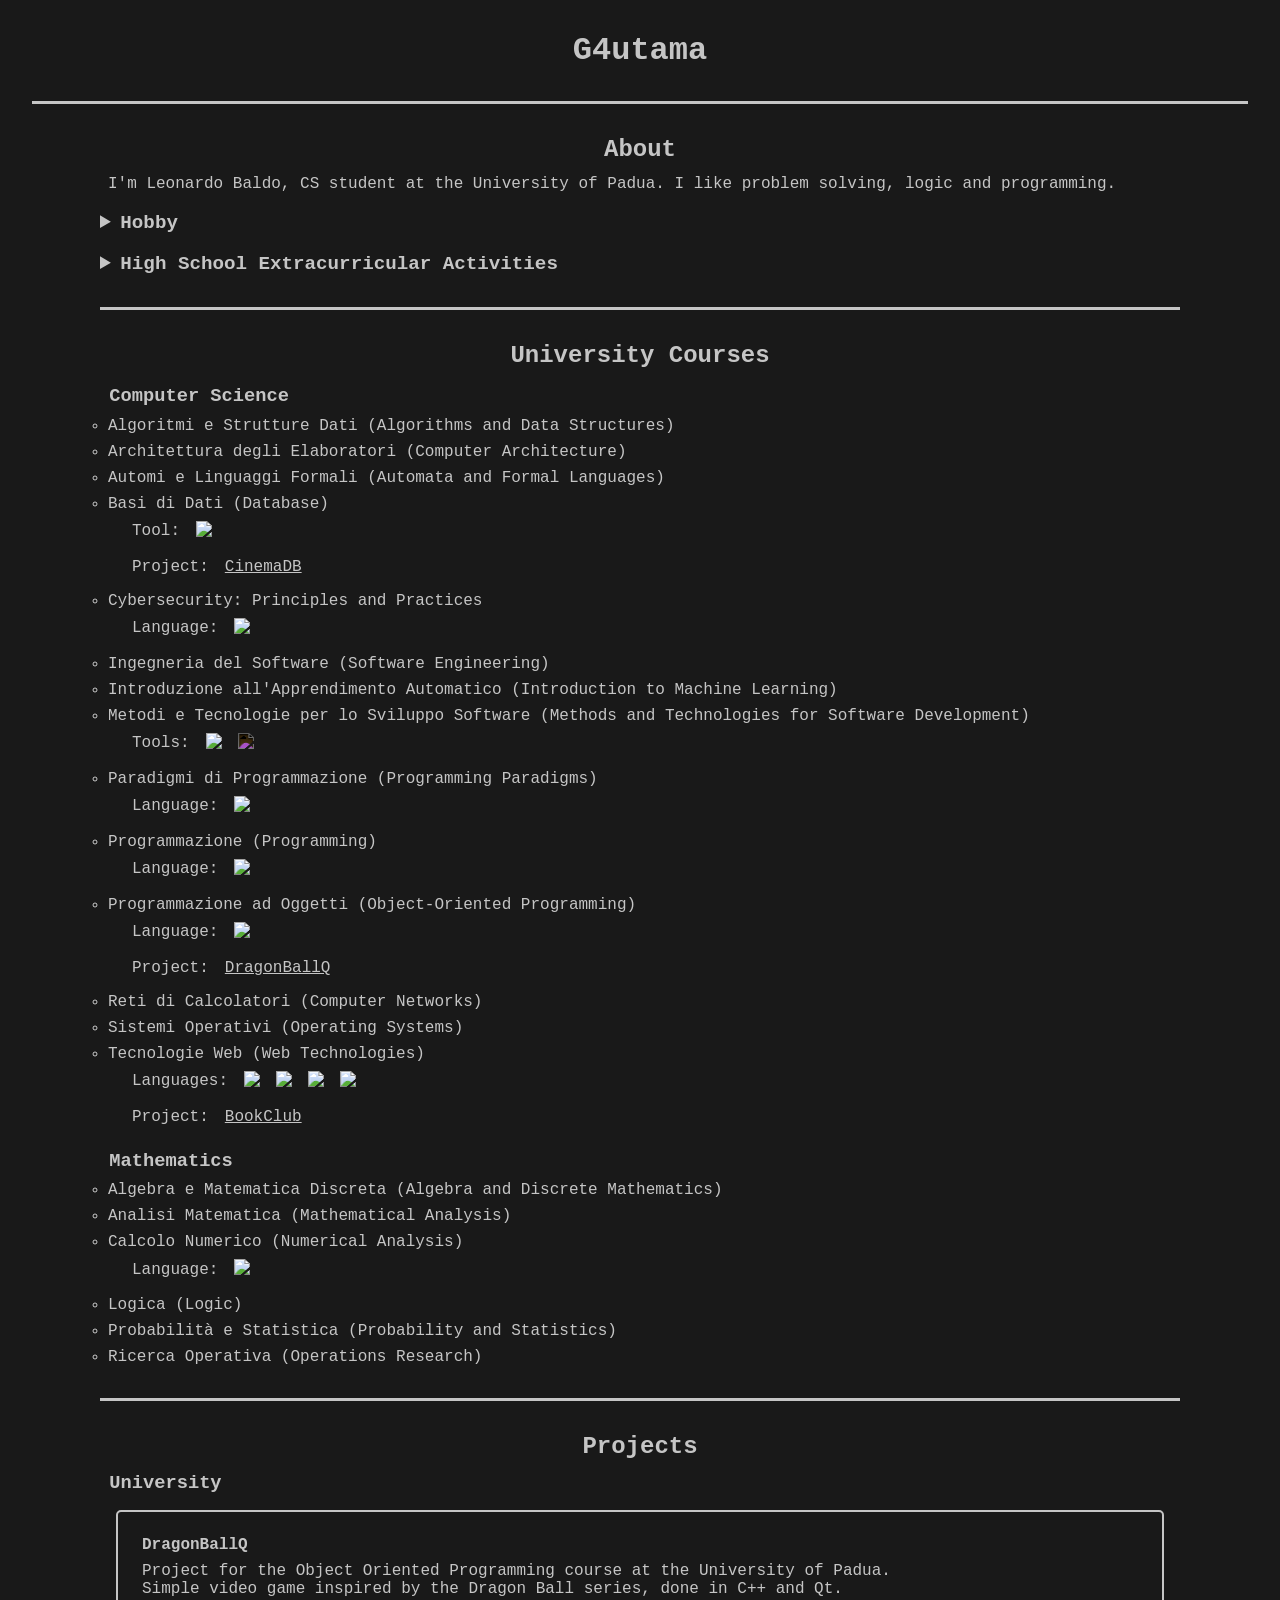
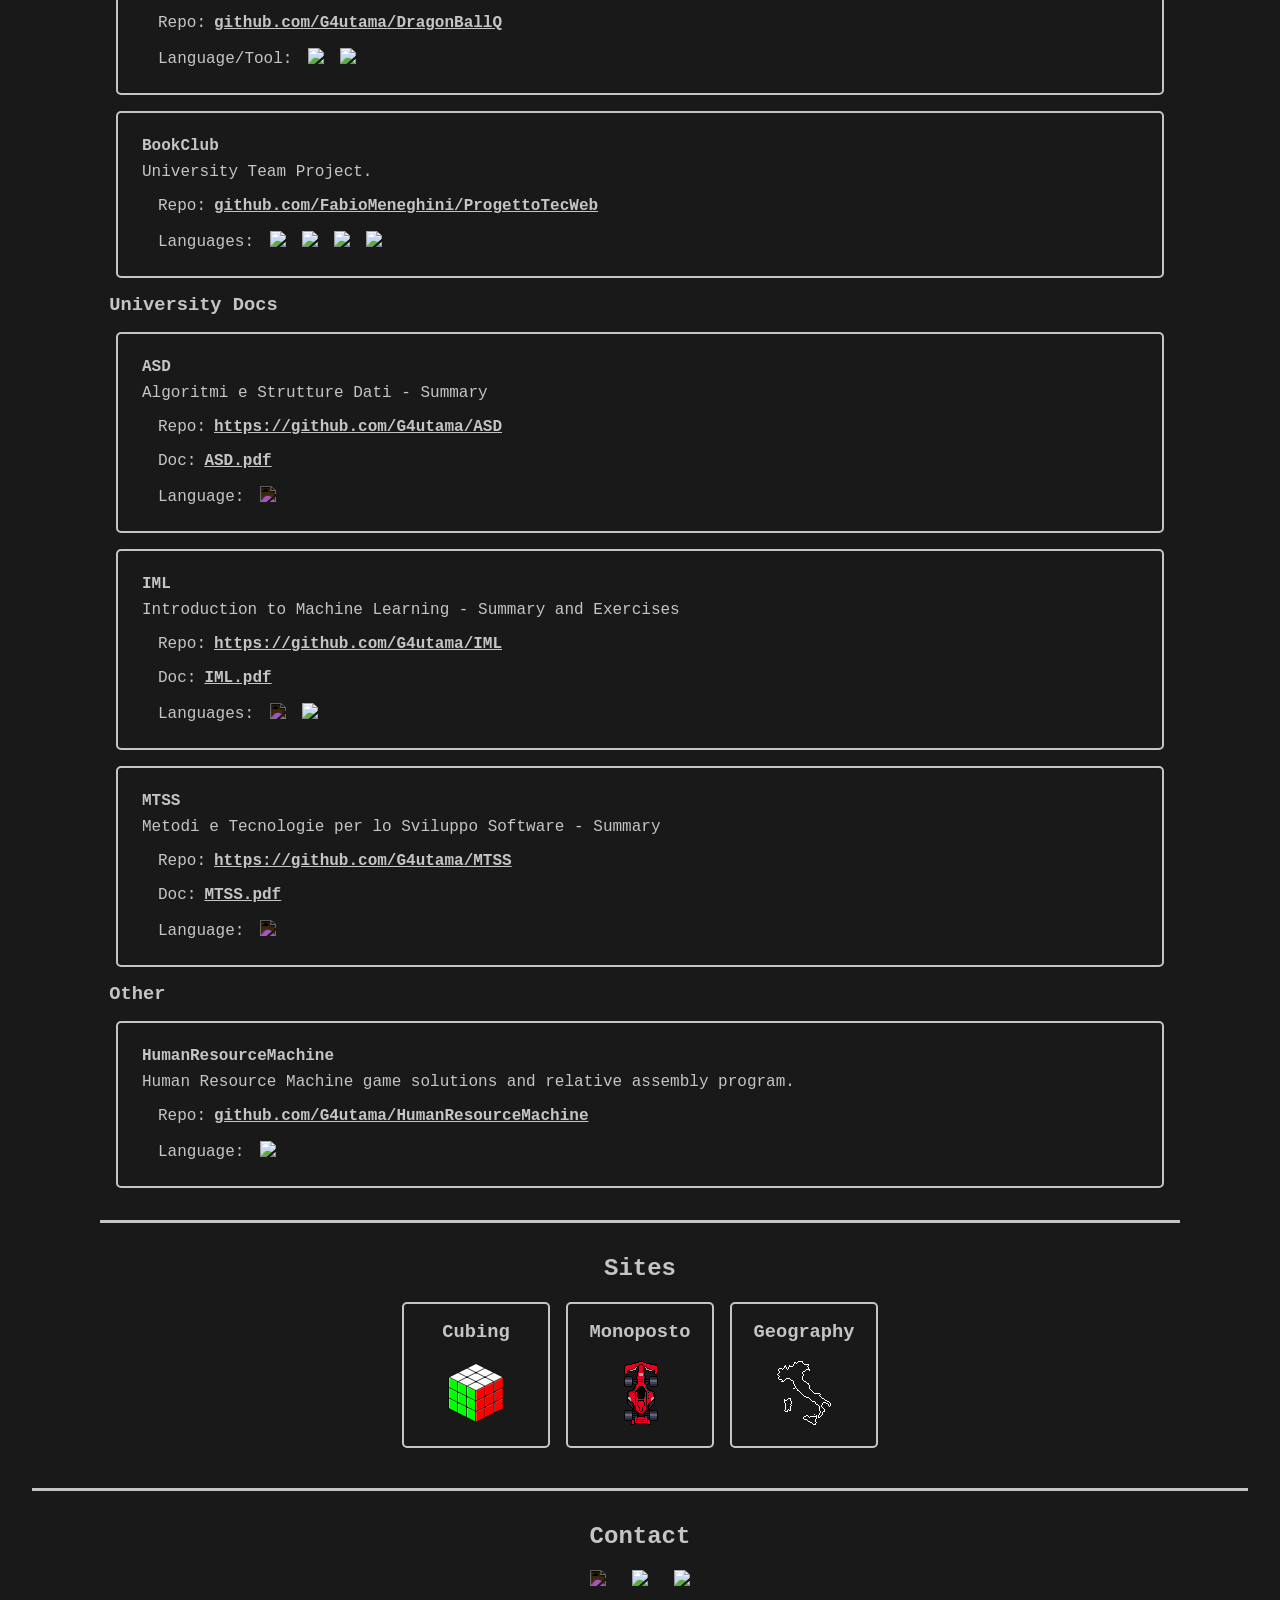
==== index.html @ 2524d0ea "add site" ====
<!DOCTYPE html>
<html>
<head>
    <title>Monoposto</title>
    <link rel="icon" type="image/png" href="assets/G4utama.jpg">
    <link rel="stylesheet" type="text/css" href="style/style.css">
    <link rel="stylesheet" type="text/css" href="style/mobile.css" media="screen and (max-width: 1080px)">
    <script src="script/script.js"></script>
</head>
<body>
    <h1>G4utama</h1>
    <hr>
    <div id="about"></div>
    <div id="university"></div>  
    <div id="projects"></div>
    <div id="sites"></div>
    <hr>
    <h2>Contact</h2>
    <div id="contact">
        <a href="https://github.com/G4utama"><img class="invert" src="https://cdn.jsdelivr.net/gh/devicons/devicon@latest/icons/github/github-original.svg"></a>
        <a href="https://www.linkedin.com/in/leonardo-baldo-6a79652bb/"><img src="https://cdn.jsdelivr.net/gh/devicons/devicon@latest/icons/linkedin/linkedin-original.svg"></a>
        <a href="https://www.worldcubeassociation.org/persons/2022BALD01"><img src="https://assets.worldcubeassociation.org/assets/66efd68/packs/static/react_on_rails_components/StaticPages/LogoImages/2%20Negative%20Primary/WCA%20Logo-fc55f4567d8fdf5525ef.svg"></a>
    </div>
</body>
</html>
---- style/style.css ----
*{
    margin: 0;
    padding: 0;
}

:root{
    --background: rgba(0, 0, 0, 0.9);
    --darkGray: rgba(255, 255, 255, 0.25);
    --lightGray: rgba(255, 255, 255, 0.75);
}

html{
    font-family: "Courier New", monospace;
}

body{
    background-color: var(--background);
    color: var(--lightGray);
    justify-content: center;
    align-items: center;
    flex-direction: column;
    margin: 2em;
    text-align: center;
}

#about, #university, #projects, #sites{
    max-width: 1080px;
    margin: auto;
}

hr{
    width: 100%;
    border: none;
    border-top: 3px solid var(--lightGray);
    margin: 2em 0;
}

h1, h2, h3, h4, p, ul, li{
    margin: 0.5em;
    text-align: left;
}

h1, h2, #sites h3{
    text-align: center;
}

ul{
    list-style-type: circle;
    /* max-width: 720px; */
    margin: 1em auto;
}

li{
    text-align: justify;
}

.listTitle{
    font-size: 1.2em;
    list-style-type: none;
    font-weight: bold;
    margin-top: 2em;
    text-align: left;
}

.listFLex{
    display: flex;
    align-items: center;
    margin-left: 1em;
}

/* .hide{
    display: none;
    margin-left: 1em;
    padding: 0.2em;
    border: 1px solid yellow;
    color: yellow;
    border-radius: 5px;
}

.tooltip:hover + .hide{
    display: block;
} */

summary{
    margin-top: 1em;
    font-size: 1.2em;
    font-weight: bold;
    text-align: left;
}

a{
    text-decoration: underline;
    color: var(--lightGray);
}

a:hover{
    text-decoration: underline magenta;
    color: magenta;
}

img{
    max-width: 64px;
    max-height: 64px;
    margin: 0.5em;
}

/* Projects */

/* #projects li, #hobby li{
    text-align: justify;
} */

#projects a{
    font-weight: bold;
}

#projects img, #university img{
    width: 32px;
}

.invert{
    filter: invert(1);
}

.card{
    text-align: left;
    border: 2px solid var(--lightGray);
    border-radius: 5px;
    padding: 1em;
    margin: 1em;
}

.cardFlex{
    display: flex;
    align-items: center;
}

/* Sites */

#sites div{
    display: flex;
    flex-wrap: wrap;
    justify-content: center;
    align-items: center;
}

#sites a{
    border: 2px solid var(--lightGray);
    border-radius: 5px;
    padding: 0.5em;
    margin: 0.5em;
    text-decoration: none;
    text-align: center;
    flex-direction: column;
    min-width: 128px;
    max-width: 256px;
}

#sites a:hover{
    background-color: var(--darkGray);
}

#sites a:active{
    background-color: var(--lightGray);
}

/* Contact */

#contact img{
    width: 32px;
}
---- style/mobile.css ----
html{
    font-size: 1.5em;
}

/* img{
    width: 128px;
} */

#contact img{
    width: 48px;
}
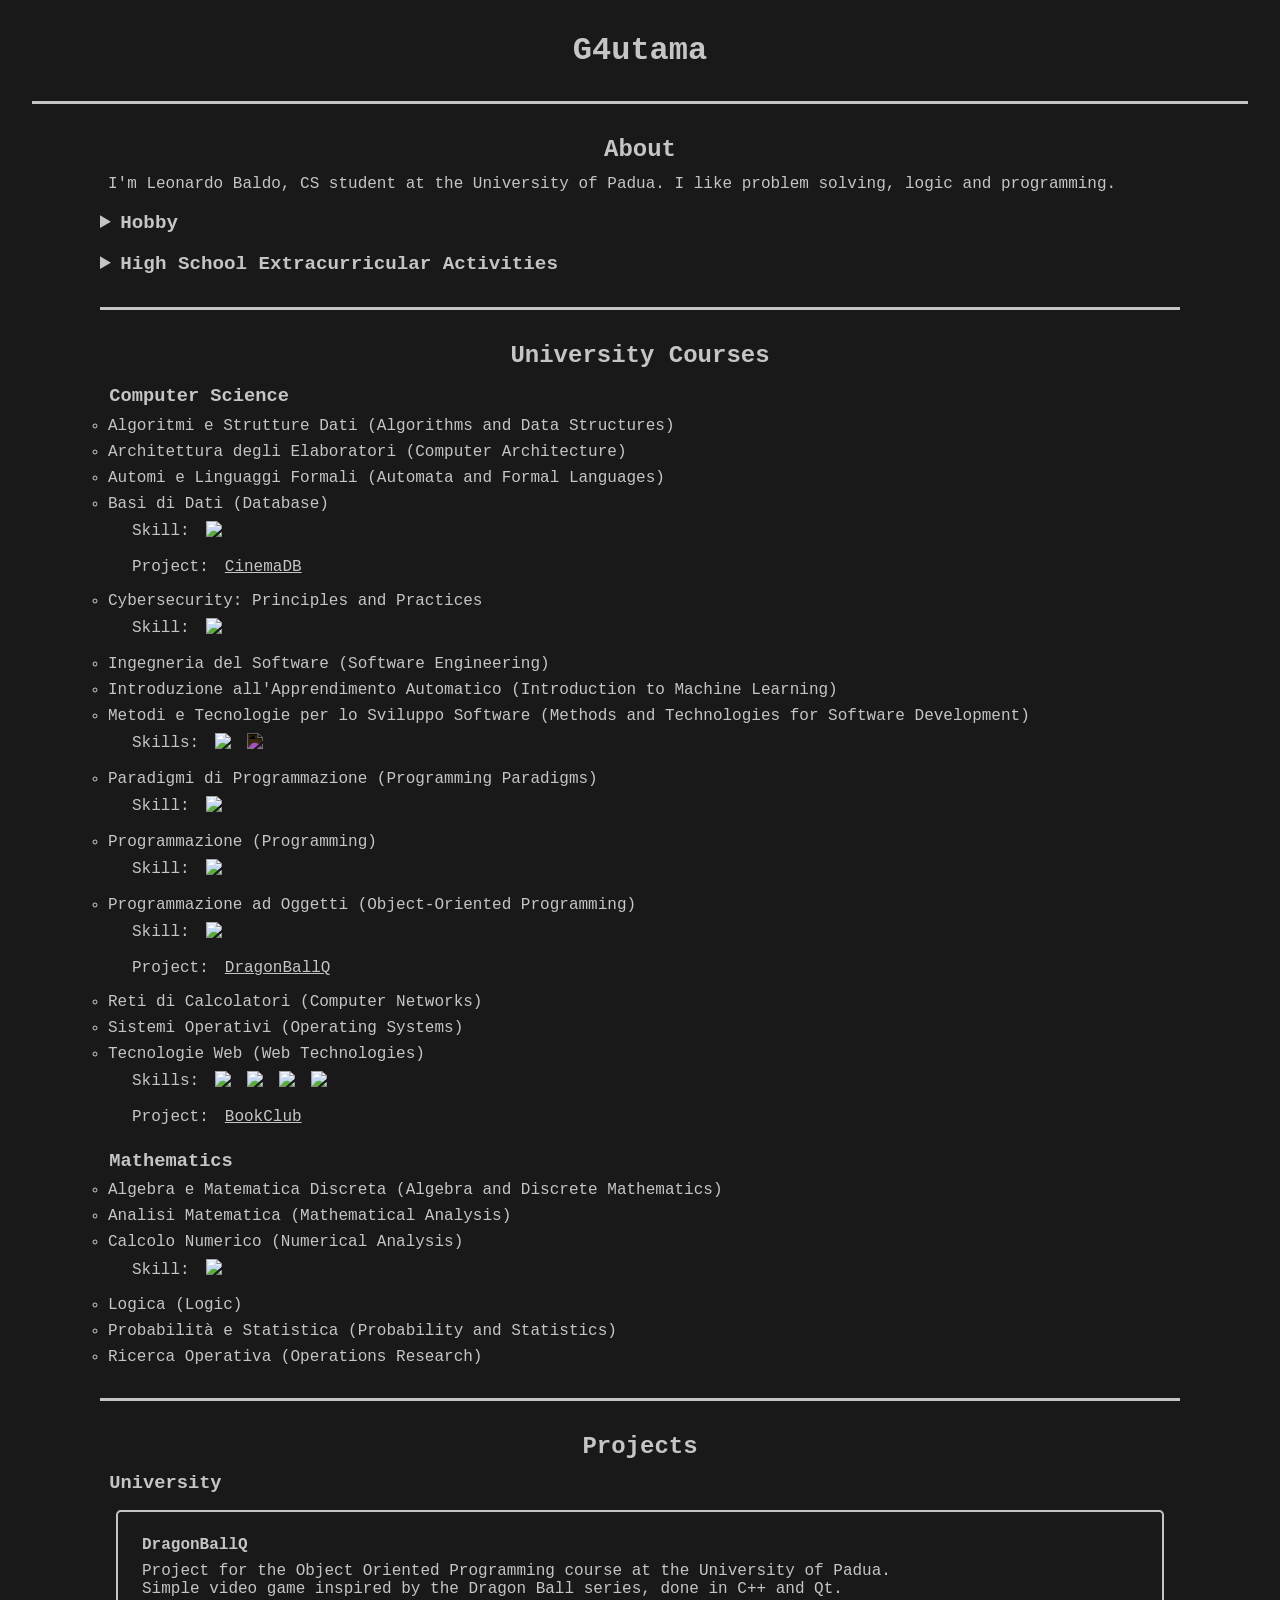
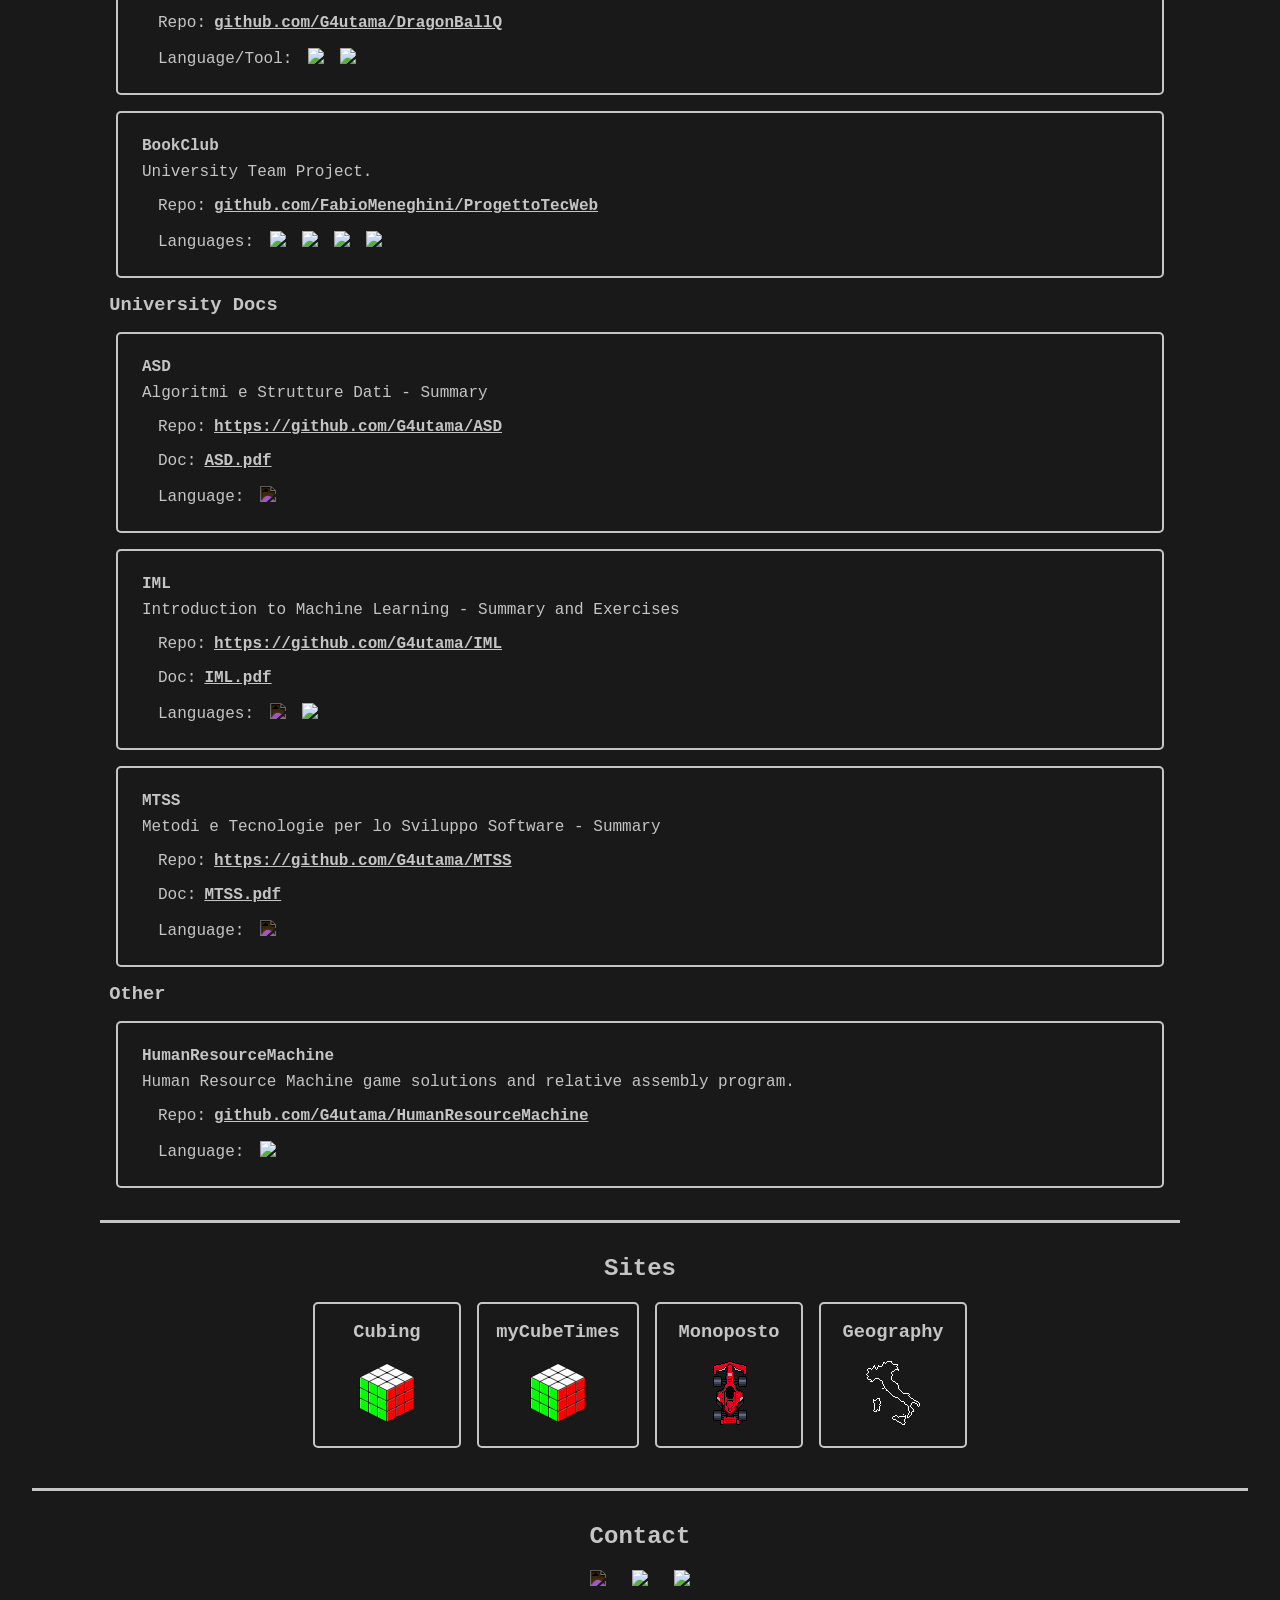
==== commit ab1097f0: "logo + fix" ====
--- a/index.html
+++ b/index.html
@@ -1,8 +1,8 @@
 <!DOCTYPE html>
 <html>
 <head>
-    <title>Monoposto</title>
-    <link rel="icon" type="image/png" href="assets/G4utama.jpg">
+    <title>G4utama</title>
+    <link rel="icon" type="image/png" href="assets/G4utama.png">
     <link rel="stylesheet" type="text/css" href="style/style.css">
     <link rel="stylesheet" type="text/css" href="style/mobile.css" media="screen and (max-width: 1080px)">
     <script src="script/script.js"></script>
--- a/style/style.css
+++ b/style/style.css
@@ -158,6 +158,7 @@
 
 #sites a:hover{
     background-color: var(--darkGray);
+    color: var(--lightGray)
 }
 
 #sites a:active{
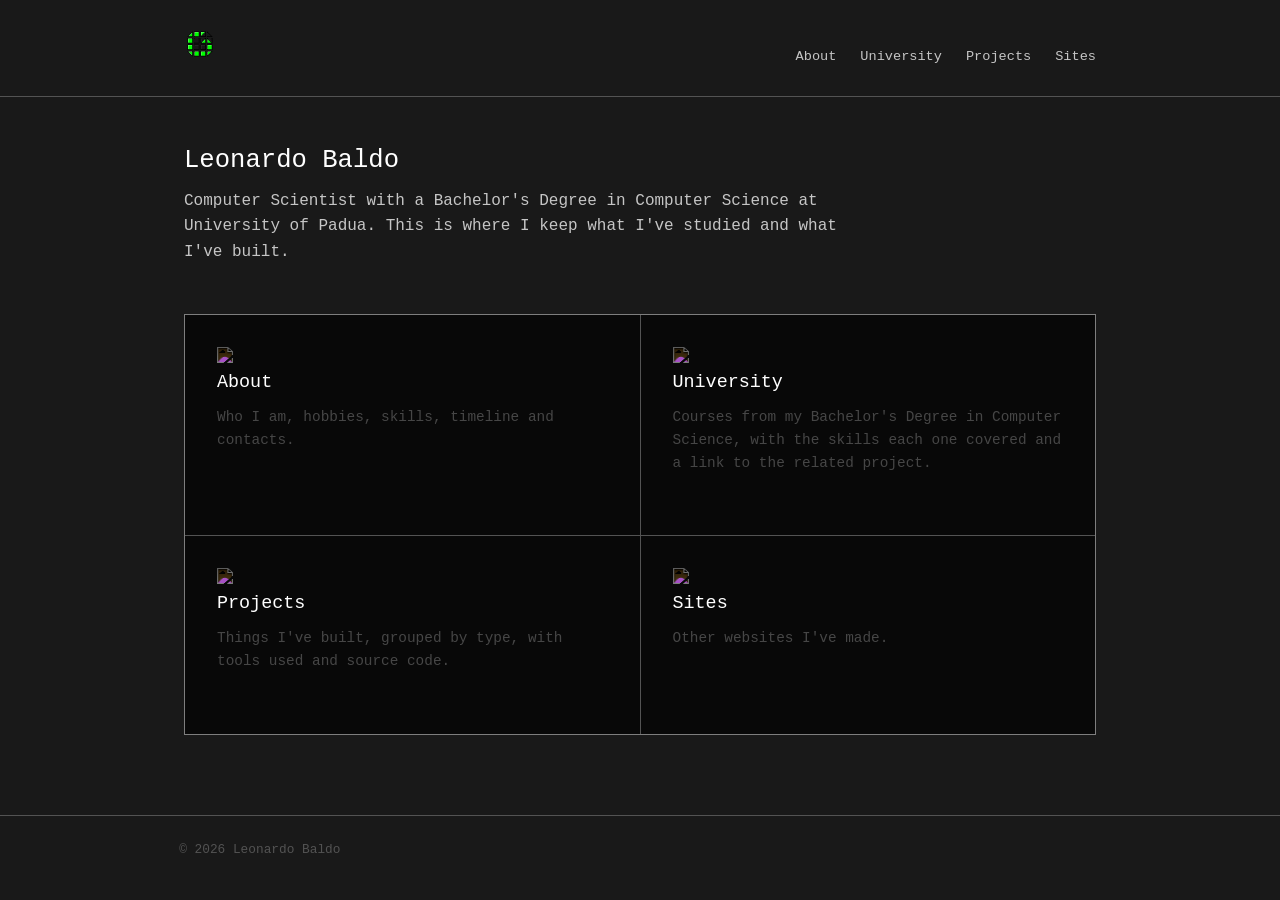
==== commit 2b148c46: "complete rework" ====
--- a/index.html
+++ b/index.html
@@ -1,25 +1,68 @@
 <!DOCTYPE html>
-<html>
+<html lang="en">
 <head>
-    <title>G4utama</title>
-    <link rel="icon" type="image/png" href="assets/G4utama.png">
-    <link rel="stylesheet" type="text/css" href="style/style.css">
-    <link rel="stylesheet" type="text/css" href="style/mobile.css" media="screen and (max-width: 1080px)">
-    <script src="script/script.js"></script>
+	<meta charset="UTF-8">
+	<meta name="viewport" content="width=device-width, initial-scale=1">
+	<title>Portfolio - Leonardo Baldo</title>
+	<link rel="icon" type="image/png" href="assets/G4utama.png">
+	<link rel="stylesheet" href="style/style.css">
+	<link rel="stylesheet" type="text/css" href="style/mobile.css" media="screen and (max-width: 720px)">
 </head>
-<body>
-    <h1>G4utama</h1>
-    <hr>
-    <div id="about"></div>
-    <div id="university"></div>  
-    <div id="projects"></div>
-    <div id="sites"></div>
-    <hr>
-    <h2>Contact</h2>
-    <div id="contact">
-        <a href="https://github.com/G4utama"><img class="invert" src="https://cdn.jsdelivr.net/gh/devicons/devicon@latest/icons/github/github-original.svg"></a>
-        <a href="https://www.linkedin.com/in/leonardo-baldo-6a79652bb/"><img src="https://cdn.jsdelivr.net/gh/devicons/devicon@latest/icons/linkedin/linkedin-original.svg"></a>
-        <a href="https://www.worldcubeassociation.org/persons/2022BALD01"><img src="https://assets.worldcubeassociation.org/assets/66efd68/packs/static/react_on_rails_components/StaticPages/LogoImages/2%20Negative%20Primary/WCA%20Logo-fc55f4567d8fdf5525ef.svg"></a>
-    </div>
+<body data-page="home">
+	<header class="site-header">
+		<div class="wrap">
+		<div class="logo"><img src="assets/G4utama.png"></div>
+		<nav class="site-nav">
+			<ul>
+				<li><a href="about.html" data-page="about">About</a></li>
+				<li><a href="university.html" data-page="university">University</a></li>
+				<li><a href="projects.html" data-page="projects">Projects</a></li>
+				<li><a href="sites.html" data-page="sites">Sites</a></li>
+			</ul>
+		</nav>
+		</div>
+	</header>
+
+	<main>
+		<div class="wrap">
+		<section class="hero">
+			<h1>Leonardo Baldo</h1>
+			<p>Computer Scientist with a Bachelor's Degree in Computer Science at University of Padua. This is where I keep what I've studied and what I've built.</p>
+		</section>
+
+		<div class="card-grid">
+			<a class="card" href="about.html">
+			<img class="logo invert" src="https://img.icons8.com/?size=100&id=111473&format=png&color=000000">
+			<h2>About</h2>
+			<p>Who I am, hobbies, skills, timeline and contacts.</p>
+			<span class="go">enter -></span>
+			</a>
+			<a class="card" href="university.html">
+			<img class="logo invert" src="https://img.icons8.com/?size=100&id=36312&format=png&color=000000">
+			<h2>University</h2>
+			<p>Courses from my Bachelor's Degree in Computer Science, with the skills each one covered and a link to the related project.</p>
+			<span class="go">enter -></span>
+			</a>
+			<a class="card" href="projects.html">
+			<img class="logo invert" src="https://img.icons8.com/?size=100&id=2778&format=png&color=000000">
+			<h2>Projects</h2>
+			<p>Things I've built, grouped by type, with tools used and source code.</p>
+			<span class="go">enter -></span>
+			</a>
+			<a class="card" href="sites.html">
+			<img class="logo invert" src="https://img.icons8.com/?size=100&id=53372&format=png&color=000000">
+			<h2>Sites</h2>
+			<p>Other websites I've made.</p>
+			<span class="go">enter -></span>
+			</a>
+		</div>
+		</div>
+	</main>
+
+	<footer class="site-footer">
+		<div class="wrap">© <span id="year"></span> Leonardo Baldo</div>
+	</footer>
+
+	<script>document.getElementById("year").textContent = new Date().getFullYear();</script>
 </body>
 </html>
--- a/style/style.css
+++ b/style/style.css
@@ -1,172 +1,581 @@
-*{
-    margin: 0;
-    padding: 0;
-}
-
 :root{
-    --background: rgba(0, 0, 0, 0.9);
-    --darkGray: rgba(255, 255, 255, 0.25);
-    --lightGray: rgba(255, 255, 255, 0.75);
+	--background: rgba(0, 0, 0, 0.9);
+	--darkGray: rgba(255, 255, 255, 0.25);
+	--lightGray: rgba(255, 255, 255, 0.75);
+
+	--white: #ffffff;
+	--accent: #00ff00;
+
+	--font: "Courier New", monospace;
+
+	--maxw: 960px;
+	--gap: 24px;
+	--radius: 3px;
+}
+
+*, *::before, *::after{
+	box-sizing: border-box;
 }
 
 html{
-    font-family: "Courier New", monospace;
+	scroll-behavior: smooth;
 }
 
 body{
-    background-color: var(--background);
-    color: var(--lightGray);
-    justify-content: center;
-    align-items: center;
-    flex-direction: column;
-    margin: 2em;
-    text-align: center;
-}
-
-#about, #university, #projects, #sites{
-    max-width: 1080px;
-    margin: auto;
-}
-
-hr{
-    width: 100%;
-    border: none;
-    border-top: 3px solid var(--lightGray);
-    margin: 2em 0;
-}
-
-h1, h2, h3, h4, p, ul, li{
-    margin: 0.5em;
-    text-align: left;
-}
-
-h1, h2, #sites h3{
-    text-align: center;
+	margin: 0;
+	background: var(--background);
+	color: var(--lightGray);
+	font-family: var(--font);
+	font-size: 16px;
+	line-height: 1.6;
+	-webkit-font-smoothing: antialiased;
+}
+
+img{
+	max-width: 100%;
+	display: block;
+}
+
+a{
+	color: inherit;
+	text-decoration: none;
 }
 
 ul{
-    list-style-type: circle;
-    /* max-width: 720px; */
-    margin: 1em auto;
-}
-
-li{
-    text-align: justify;
-}
-
-.listTitle{
-    font-size: 1.2em;
-    list-style-type: none;
-    font-weight: bold;
-    margin-top: 2em;
-    text-align: left;
-}
-
-.listFLex{
-    display: flex;
-    align-items: center;
-    margin-left: 1em;
-}
-
-/* .hide{
-    display: none;
-    margin-left: 1em;
-    padding: 0.2em;
-    border: 1px solid yellow;
-    color: yellow;
-    border-radius: 5px;
-}
-
-.tooltip:hover + .hide{
-    display: block;
-} */
-
-summary{
-    margin-top: 1em;
-    font-size: 1.2em;
-    font-weight: bold;
-    text-align: left;
-}
-
-a{
-    text-decoration: underline;
-    color: var(--lightGray);
-}
-
-a:hover{
-    text-decoration: underline magenta;
-    color: magenta;
-}
-
-img{
-    max-width: 64px;
-    max-height: 64px;
-    margin: 0.5em;
-}
-
-/* Projects */
-
-/* #projects li, #hobby li{
-    text-align: justify;
-} */
-
-#projects a{
-    font-weight: bold;
-}
-
-#projects img, #university img{
-    width: 32px;
+	margin: 0;
+	padding: 0;
+	list-style: none;
+}
+
+h1, h2, h3{
+	color: var(--white);
+	font-weight: 500;
+	line-height: 1.25;
+	margin: 0 0 12px;
+}
+
+p{
+	margin: 0 0 16px;
+	max-width: 41em;
+}
+
+:focus-visible{
+	outline: 1px solid var(--accent);
+	outline-offset: 3px;
+}
+
+.wrap{
+	max-width: var(--maxw);
+	margin: 0 auto;
+	padding: 0 1.5em;
+}
+
+.site-header{
+	border-bottom: 1px solid var(--darkGray);
+	padding: 1.75em 0;
+}
+
+.site-header .wrap{
+	display: flex;
+	align-items: baseline;
+	justify-content: space-between;
+	gap: 1em;
+	flex-wrap: wrap;
+}
+
+.logo{
+	width: 32px;
 }
 
 .invert{
-    filter: invert(1);
-}
-
+	filter: invert(1);
+}
+
+nav.site-nav ul{
+	display: flex;
+	gap: 24px;
+	font-size: 0.85em;
+}
+nav.site-nav a{
+	color: var(--lightGray);
+	border-bottom: 1px solid transparent;
+	padding-bottom: 2px;
+	transition: border-color 0.15s ease, color 0.15s ease;
+}
+nav.site-nav a:hover, nav.site-nav a[aria-current="page"]{
+	color: var(--white);
+	border-color: var(--accent);
+}
+
+main{
+	padding: 3em 0 5em;
+}
+
+.site-footer{
+	border-top: 1px solid var(--darkGray);
+	padding: 24px 0;
+	font-size: 0.8em;
+	color: var(--darkGray);
+}
+
+/* Hero */
+
+.hero{
+	margin-bottom: 3em;
+}
+
+.hero h1{
+	font-size: 1.6em;
+}
+
+.hero p{
+	color: var(--lightGray);
+}
+
+/* Card */
+
+.card-grid{
+	display: grid;
+	grid-template-columns: 1fr 1fr;
+	gap: 1px;
+	border: 1px solid var(--darkGray);
+	background: var(--darkGray);
+}
 .card{
-    text-align: left;
-    border: 2px solid var(--lightGray);
-    border-radius: 5px;
-    padding: 1em;
-    margin: 1em;
-}
-
-.cardFlex{
-    display: flex;
-    align-items: center;
-}
-
-/* Sites */
-
-#sites div{
-    display: flex;
-    flex-wrap: wrap;
-    justify-content: center;
-    align-items: center;
-}
-
-#sites a{
-    border: 2px solid var(--lightGray);
-    border-radius: 5px;
-    padding: 0.5em;
-    margin: 0.5em;
-    text-decoration: none;
-    text-align: center;
-    flex-direction: column;
-    min-width: 128px;
-    max-width: 256px;
-}
-
-#sites a:hover{
-    background-color: var(--darkGray);
-    color: var(--lightGray)
-}
-
-#sites a:active{
-    background-color: var(--lightGray);
-}
-
-/* Contact */
-
-#contact img{
-    width: 32px;
-}
+	background: var(--background);
+	padding: 2em;
+	display: flex;
+	flex-direction: column;
+	gap: 0.5em;
+	min-height: 180px;
+	transition: background 0.15s ease;
+}
+
+.card:hover{
+	background: rgba(255,255,255,0.04);
+}
+
+.card h2{
+	font-size: 1.15em;
+	margin-bottom: 4px;
+}
+
+.card p{
+	color: var(--darkGray);
+	font-size: 0.9em;
+	margin-bottom: 0;
+}
+
+.card .go{
+	margin-top: auto;
+	font-size: 0.8em;
+	color: var(--accent);
+	opacity: 0;
+	transform: translateY(2px);
+	transition: opacity 0.15s ease, transform 0.15s ease;
+}
+
+.card:hover .go{
+	opacity: 1;
+	transform: translateY(0);
+}
+
+/* Page header */
+
+.page-head{
+	margin-bottom: 2.5em;
+}
+
+.page-head .kicker{
+	font-size: 0.8em;
+	color: var(--darkGray);
+	margin-bottom: 8px;
+}
+
+.page-head h1{
+	font-size: 1.75em;
+}
+
+.page-head img{
+	width: 64px;
+	margin-bottom: 0.5em;
+}
+
+.back-link{
+	display: inline-block;
+	font-size: 0.8em;
+	color: var(--darkGray);
+	margin-bottom: 32px;
+	border-bottom: 1px solid transparent;
+}
+
+.back-link:hover{
+	color: var(--accent);
+	border-color: var(--accent);
+}
+
+/* About page */
+
+.about-layout{
+	display: grid;
+	grid-template-columns: 180px 1fr;
+	gap: 2.5em;
+	align-items: start;
+}
+
+.about-photo{
+	width: 180px;
+	aspect-ratio: 1;
+	border: 1px solid var(--darkGray);
+	border-radius: 90px;
+	object-fit: cover;
+	background: rgba(255,255,255,0.05);
+}
+
+.about-hobbies{
+	margin-top: 2em;
+	padding-top: 1.5em;
+	border-top: 1px solid var(--darkGray);
+}
+
+.about-hobbies h3{
+	font-size: 0.95em;
+	color: var(--lightGray);
+	margin-bottom: 20px;
+}
+
+/* Hobbies */
+
+.tag-list{
+	display: flex;
+	flex-wrap: wrap;
+	gap: 0.6em;
+	margin-top: 0.75em;
+}
+
+.tag{
+	display: inline-flex;
+	align-items: center;
+	gap: 6px;
+	font-size: 0.78em;
+	color: var(--lightGray);
+	border: 1px solid var(--darkGray);
+	padding: 5px 10px;
+	border-radius: var(--radius);
+}
+
+.tag-icon{
+	font-size: 1.1em;
+	line-height: 1;
+}
+
+/* Skills */
+
+.skill-category{
+	margin-top: 20px;
+}
+
+.skill-category:first-of-type{
+	margin-top: 0;
+}
+
+.skill-category h4{
+	font-size: 0.8em;
+	color: var(--darkGray);
+	margin-bottom: 10px;
+	font-weight: 500;
+}
+
+.about-skills{
+	margin-top: 2em;
+	padding-top: 1.5em;
+	border-top: 1px solid var(--darkGray);
+}
+
+.about-skills h3{
+	font-size: 0.95em;
+	color: var(--lightGray);
+	margin-bottom: 20px;
+}
+
+.skill-grid{
+	display: flex;
+	flex-wrap: wrap;
+	gap: 16px;
+}
+
+/* Timeline */
+
+.about-timeline{
+	margin-top: 2em;
+	padding-top: 1.5em;
+	border-top: 1px solid var(--darkGray);
+}
+
+.about-timeline h3{
+	font-size: 0.95em;
+	color: var(--lightGray);
+	margin-bottom: 20px;
+}
+
+.timeline{
+	position: relative;
+	padding-left: 1.5em;
+	border-left: 1px solid var(--darkGray);
+}
+
+.timeline-item{
+	position: relative;
+	padding-bottom: 1.75em;
+}
+
+.timeline-item:last-child{
+	padding-bottom: 0;
+}
+
+.timeline-item::before{
+	content: '';
+	position: absolute;
+	left: -1.8em;
+	top: 0.35em;
+	width: 8px;
+	height: 8px;
+	border-radius: 4px;
+	background: var(--accent);
+}
+
+.timeline-year{
+	font-size: 0.78em;
+	color: var(--accent);
+	margin-bottom: 5px;
+}
+
+.timeline-body h3{
+	font-size: 1em;
+	color: var(--white);
+	margin-bottom: 0.15em;
+}
+
+.timeline-body p{
+	font-size: 0.92em;
+}
+
+.timeline-body p:last-child{
+	margin-bottom: 0;
+}
+
+/* Contacts */
+
+.contact-list{
+	display: flex;
+	flex-direction: column;
+	gap: 0.6em;
+	margin-bottom: 1.25em;
+	margin-top: 2em;
+	padding-top: 1.5em;
+	border-top: 1px solid var(--darkGray);
+}
+
+.contact-list h3{
+	font-size: 0.95em;
+	color: var(--lightGray);
+	margin-bottom: 20px;
+}
+
+.contact-link{
+	display: inline-flex;
+	align-items: center;
+	gap: 10px;
+	font-size: 0.85em;
+	color: var(--lightGray);
+	width: fit-content;
+	border-bottom: 1px solid transparent;
+}
+
+.contact-link:hover{
+	color: var(--white);
+	border-color: var(--accent);
+}
+
+/* University page */
+
+.track-toggle{
+	display: flex;
+	gap: 8px;
+	margin-bottom: 32px;
+	font-size: 0.85em;
+}
+
+.track-toggle button{
+	background: transparent;
+	border: 1px solid var(--darkGray);
+	color: var(--darkGray);
+	padding: 8px 16px;
+	border-radius: var(--radius);
+	cursor: pointer;
+	transition: color 0.15s ease, border-color 0.15s ease;
+}
+
+.track-toggle button[aria-selected="true"]{
+	color: var(--white);
+	border-color: var(--accent);
+}
+
+.course-list{
+	display: flex;
+	flex-direction: column;
+}
+
+.course{
+	display: grid;
+	grid-template-columns: 1fr auto;
+	align-items: center;
+	gap: 1em;
+	padding: 1.1em 0;
+	border-bottom: 1px solid var(--darkGray);
+}
+
+.course-main .course-ita{
+	font-size: 0.75em;
+	color: var(--darkGray);
+}
+
+.course-main h3{
+	font-size: 1em;
+	margin: 0.15em 0 0.4em;
+}
+
+.course-links{
+	font-size: 0.78em;
+	display: flex;
+	gap: 16px;
+}
+
+.course-links a{
+	color: var(--accent);
+	border-bottom: 1px solid transparent;
+}
+
+.course-links a:hover{
+	border-color: var(--accent);
+}
+
+.course-skills{
+	display: flex;
+	gap: 0.5em;
+	justify-self: end;
+}
+
+.skill-icon{
+	display: flex;
+	flex-direction: row;
+	opacity: 0.85;
+}
+
+.skill-icon:hover{
+	opacity: 1;
+}
+
+/* Projects page */
+
+.project-category{
+	margin-bottom: 3em;
+}
+
+.project-category > h2{
+	font-size: 1em;
+	color: var(--lightGray);
+	padding-bottom: 0.6em;
+	border-bottom: 1px solid var(--darkGray);
+	margin-bottom: 1.25em;
+}
+
+.project-list{
+	display: flex;
+	flex-direction: column;
+	gap: 1.5em;
+}
+
+.project{
+	border: 1px solid var(--darkGray);
+	padding: 1.25em 1.5em;
+	border-radius: var(--radius);
+}
+
+.project h3{
+	font-size: 1.05em;
+}
+
+.project p{
+	color: var(--lightGray);
+	font-size: 0.92em;
+}
+
+.project-meta{
+	display: flex;
+	justify-content: space-between;
+	align-items: center;
+	flex-wrap: wrap;
+	gap: 0.75em;
+	margin-top: 0.9em;
+}
+
+.project-tools{
+	display: flex;
+	gap: 0.5em;
+}
+
+.project-repo{
+	font-size: 0.8em;
+	color: var(--accent);
+	border-bottom: 1px solid transparent;
+}
+
+.project-repo:hover{
+	border-color: var(--accent);
+}
+
+/* Sites page */
+
+.site-grid{
+	display: grid;
+	grid-template-columns: 1fr 1fr 1fr 1fr;
+	gap: var(--gap);
+}
+
+.site-card{
+	border: 1px solid var(--darkGray);
+	border-radius: var(--radius);
+	overflow: hidden;
+	transition: border-color 0.15s ease;
+}
+
+.site-card:hover{
+	border-color: var(--accent);
+}
+.site-card .thumb{
+	width: 64px;
+	object-fit: cover;
+	margin: 1em;
+}
+
+.site-card .site-card-body{
+	padding: 1em 1.1em;
+}
+
+.site-card h3{
+	font-size: 1em;
+	margin-bottom: 0.2em;
+}
+
+.site-card .visit{
+	font-size: 0.78em;
+	color: var(--accent);
+}
+
+/* Utility */
+
+.empty-note{
+	font-size: 0.85em;
+	color: var(--darkGray);
+}
--- a/style/mobile.css
+++ b/style/mobile.css
@@ -1,11 +1,24 @@
-html{
-    font-size: 1.5em;
+.card-grid{
+	grid-template-columns: 1fr;
 }
 
-/* img{
-    width: 128px;
-} */
+.about-layout{
+	grid-template-columns: 1fr;
+}
 
-#contact img{
-    width: 48px;
+.about-photo{
+	width: 120px;
 }
+
+.course{ 
+	grid-template-columns: 1fr;
+}
+
+.course-skills{
+	justify-self: start;
+}
+
+.site-grid{
+	grid-template-columns: 1fr 1fr;
+}
+
